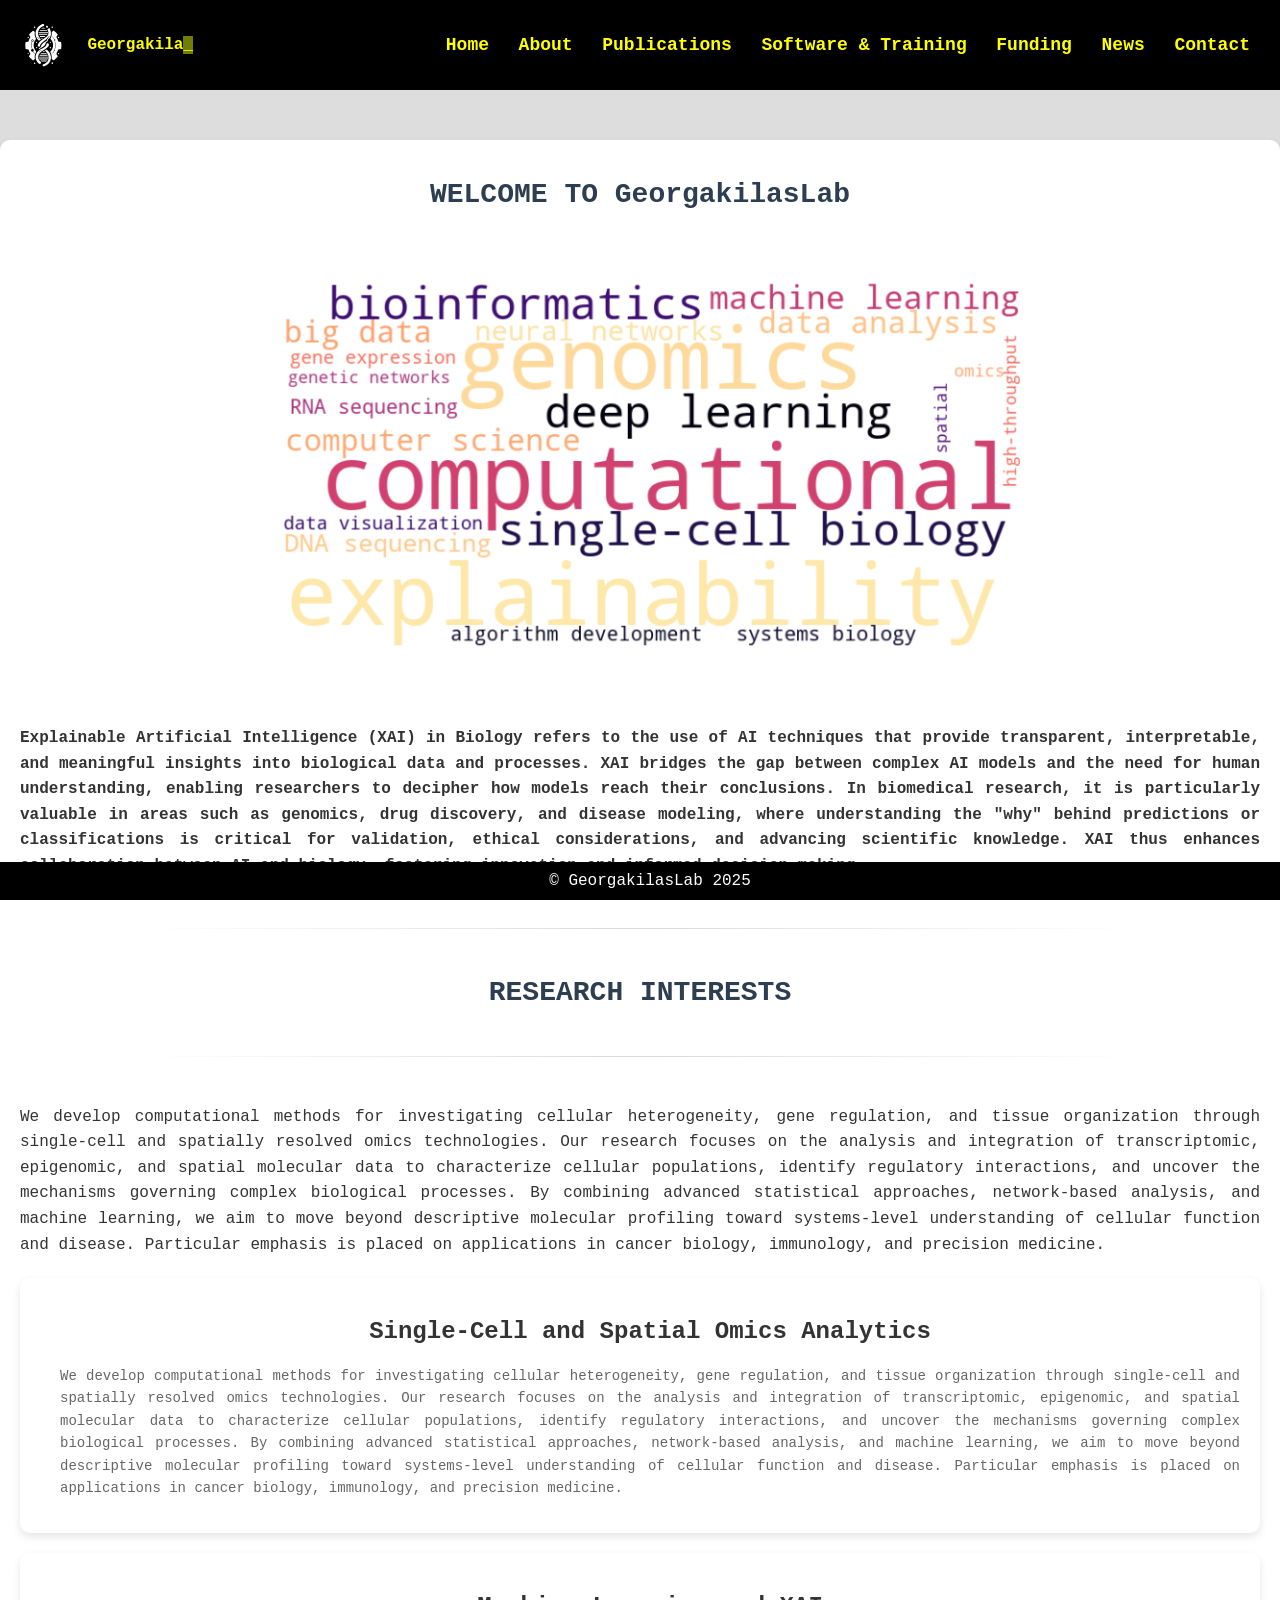
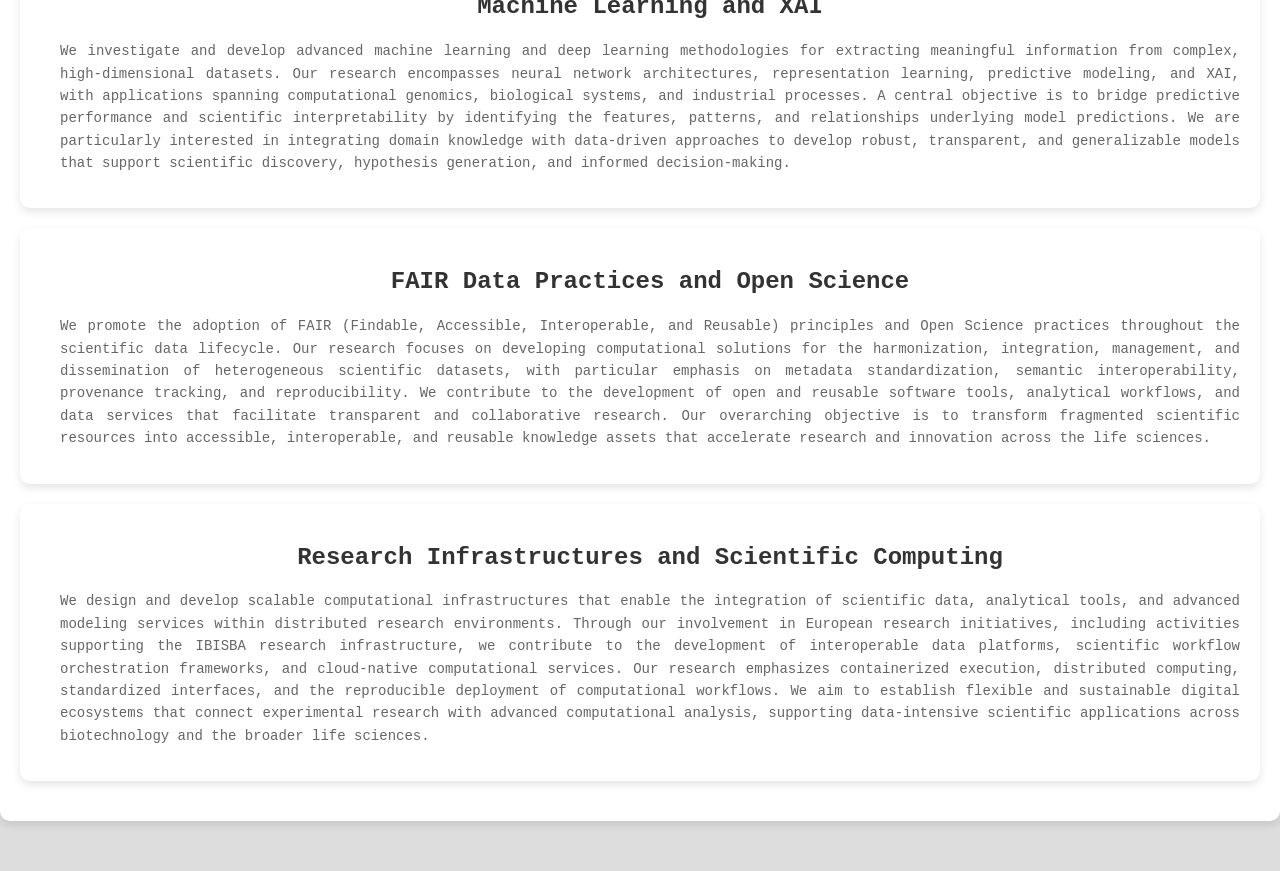
==== index.html @ 364a61e8 "Renamed xaibiolab.html to index.html everywhere." ====
<!DOCTYPE html>
<html lang="en">

<head>
    <!-- Google tag (gtag.js) -->
    <script async src="https://www.googletagmanager.com/gtag/js?id=G-J68N4Z2W08"></script>
    <script>
        window.dataLayer = window.dataLayer || [];
        function gtag() { dataLayer.push(arguments); }
        gtag('js', new Date());

        gtag('config', 'G-J68N4Z2W08');
    </script>

    <meta charset="UTF-8">
    <meta name="viewport" content="width=device-width, initial-scale=1.0">
    <title>GeorgakilasLab - Home</title>
    <link rel="stylesheet" href="src/xaibiolab.css">
    <link href="https://fonts.googleapis.com/css2?family=Press+Start+2P&display=swap" rel="stylesheet">

    <style>
        body {
            .container {
                display: flex;
                align-items: center;
            }

            /* The blinking underscore */
            .blinking-underscore {
                display: inline-block;
                font-weight: bold;
                animation: blink 1s infinite;
            }

            @keyframes blink {
                50% {
                    opacity: 0;
                }
            }
        }
    </style>
</head>

<body>
    <!-- Navigation Bar -->
    <header>
        <!-- Logo -->
        <img src="src/images/w_logo.svg" alt="Website Logo">
        <div class="container">
            <a href="index.html" id="typing-text"
                style="text-decoration: none; color: rgb(255, 255, 0); font-weight: bold;">GeorgakilasLab</a>
            <span class="blinking-underscore">_</span>
        </div>

        <!-- Navigation Buttons -->
        <nav style="margin-left: auto;">
            <a href="index.html" style="text-decoration: none;">Home</a>
            <a href="src/about.html" style="text-decoration: none;">About</a>
            <a href="src/publications.html" style="text-decoration: none;">Publications</a>
            <a href="src/software.html" style="text-decoration: none;">Software & Training</a>
            <a href="src/funding.html" style="text-decoration: none;">Funding</a>
            <a href="src/news.html" style="text-decoration: none;">News</a>
            <a href="src/contact.html" style="text-decoration: none;">Contact</a>
        </nav>
    </header>

    <div id="home">
        <h1>WELCOME TO GeorgakilasLab</h1>

        <!-- Add an image here -->
        <div class="center-image">
            <img src="src/images/cloud.svg" alt="Cloud Image">
        </div>

        <h4>Explainable Artificial Intelligence (XAI) in Biology refers to the use of AI techniques that provide
            transparent,
            interpretable, and meaningful insights into biological data and processes.
            XAI bridges the gap between complex AI
            models and the need for human understanding, enabling researchers to decipher how models reach their
            conclusions.
            In biomedical research, it is particularly valuable in areas such as genomics, drug discovery, and disease
            modeling,
            where understanding the "why" behind predictions or classifications is critical for validation, ethical
            considerations, and advancing scientific knowledge. XAI thus enhances collaboration between AI and biology,
            fostering innovation and informed decision-making.</h4>

        <hr class="divider-fade">

        <h1>RESEARCH INTERESTS</h1>

        <hr class="divider-fade">

        <p>We develop computational methods for investigating cellular heterogeneity, gene regulation, and tissue
            organization through single-cell and spatially resolved omics technologies. Our research focuses on the
            analysis and integration of transcriptomic, epigenomic, and spatial molecular data to characterize
            cellular populations, identify regulatory interactions, and uncover the mechanisms governing complex
            biological processes. By combining advanced statistical approaches, network-based analysis, and machine
            learning, we aim to move beyond descriptive molecular profiling toward systems-level understanding of
            cellular function and disease. Particular emphasis is placed on applications in cancer biology,
            immunology, and precision medicine.</p>

        <div class="content-wrapper">
            <div class="text-container">
                <h2>Single-Cell and Spatial Omics Analytics</h2>
                <p>We develop computational methods for investigating cellular heterogeneity, gene regulation, and
                    tissue
                    organization through single-cell and spatially resolved omics technologies. Our research focuses on
                    the
                    analysis and integration of transcriptomic, epigenomic, and spatial molecular data to characterize
                    cellular populations, identify regulatory interactions, and uncover the mechanisms governing complex
                    biological processes. By combining advanced statistical approaches, network-based analysis, and
                    machine
                    learning, we aim to move beyond descriptive molecular profiling toward systems-level understanding
                    of
                    cellular function and disease. Particular emphasis is placed on applications in cancer biology,
                    immunology, and precision medicine.</p>
            </div>
        </div>

        <div class="content-wrapper">
            <div class="text-container">
                <h2>Machine Learning and XAI</h2>
                <p>We investigate and develop advanced machine learning and deep learning methodologies for extracting
                    meaningful information from complex, high-dimensional datasets. Our research encompasses neural
                    network
                    architectures, representation learning, predictive modeling, and XAI, with applications
                    spanning computational genomics, biological systems, and industrial processes. A central objective
                    is
                    to bridge predictive performance and scientific interpretability by identifying the features,
                    patterns,
                    and relationships underlying model predictions. We are particularly interested in integrating domain
                    knowledge with data-driven approaches to develop robust, transparent, and generalizable models that
                    support scientific discovery, hypothesis generation, and informed decision-making.</p>
            </div>
        </div>

        <div class="content-wrapper">
            <div class="text-container">
                <h2>FAIR Data Practices and Open Science</h2>
                <p>We promote the adoption of FAIR (Findable, Accessible, Interoperable, and Reusable) principles and
                    Open Science practices throughout the scientific data lifecycle. Our research focuses on developing
                    computational solutions for the harmonization, integration, management, and dissemination of
                    heterogeneous
                    scientific datasets, with particular emphasis on metadata standardization, semantic
                    interoperability,
                    provenance tracking, and reproducibility. We contribute to the development of open and reusable
                    software
                    tools, analytical workflows, and data services that facilitate transparent and collaborative
                    research.
                    Our overarching objective is to transform fragmented scientific resources into accessible,
                    interoperable,
                    and reusable knowledge assets that accelerate research and innovation across the life sciences.</p>
            </div>
        </div>

        <div class="content-wrapper">
            <div class="text-container">
                <h2>Research Infrastructures and Scientific Computing</h2>
                <p>We design and develop scalable computational infrastructures that enable the integration of
                    scientific data,
                    analytical tools, and advanced modeling services within distributed research environments. Through
                    our
                    involvement in European research initiatives, including activities supporting the IBISBA research
                    infrastructure,
                    we contribute to the development of interoperable data platforms, scientific workflow orchestration
                    frameworks,
                    and cloud-native computational services. Our research emphasizes containerized execution,
                    distributed
                    computing,
                    standardized interfaces, and the reproducible deployment of computational workflows. We aim to
                    establish
                    flexible
                    and sustainable digital ecosystems that connect experimental research with advanced computational
                    analysis,
                    supporting data-intensive scientific applications across biotechnology and the broader life
                    sciences.</p>
            </div>
        </div>

    </div>

    <div class="background-image"></div>

    <script>
        const text = "GeorgakilasLab";
        const typingSpeed = 150; // Speed of typing effect
        const eraseSpeed = 80; // Speed of erasing effect
        const pauseTime = 2500; // Pause before erasing

        let index = 0;
        let isDeleting = false;
        const typingElement = document.getElementById("typing-text");

        function typeEffect() {
            if (!isDeleting) {
                typingElement.textContent = text.substring(0, index + 1);
                index++;

                if (index === text.length) {
                    isDeleting = true;
                    setTimeout(typeEffect, pauseTime); // Pause before deleting
                    return;
                }
            } else {
                typingElement.textContent = text.substring(0, index - 1);
                index--;

                if (index === 0) {
                    isDeleting = false;
                }
            }

            setTimeout(typeEffect, isDeleting ? eraseSpeed : typingSpeed);
        }

        typeEffect();
    </script>

</body>
<footer style="background-color: black; color: white; text-align: center; padding: 10px;">
    © GeorgakilasLab 2025
</footer>

</html>
---- src/xaibiolab.css ----
/* General Styles */
body {
    margin: 0;
    font-family: Arial, sans-serif;
    font-family: "Courier New", Courier, monospace;
}

header {
    position: sticky;
    top: 0;
    z-index: 1000;
    background-color: black;
    color: rgb(255, 255, 0);
    padding: 20px;
    display: flex;
    align-items: center;
    font-family: "Courier New", Courier, monospace;
}

header img {
    height: 50px;
    margin-right: 20px;
}

nav a {
    background: none;
    border: none;
    color: rgb(255, 255, 0);
    margin: 0 10px;
    cursor: pointer;
    font-weight: bold;
    font-size: 18px;
    font-family: "Courier New", Courier, monospace;
}

nav button {
    background: none;
    border: none;
    color: white;
    margin: 0 10px;
    cursor: pointer;
    font-weight: bold;
    font-size: 18px;
}

.background-image {
    position: fixed;
    /* Ensures the image stays fixed behind content */
    top: 0;
    /* Align to the top of the screen */
    left: 0;
    /* Align to the left of the screen */
    width: 100%;
    /* Cover the full width */
    height: 100%;
    /* Cover the full height */
    background-image: url('/Users/panos/Desktop/CFCAF8AB01C65276.jpg');
    /* Specify your image */
    background-size: cover;
    /* Scale the image to cover the entire area */
    background-position: center;
    /* Center the image to avoid awkward cropping */
    background-repeat: no-repeat;
    /* Prevent the image from tiling */
    z-index: -1;
    /* Place the background behind all content */
}

/* Home section */
#home {
    max-width: 800px;
    margin: 50px auto;
    padding: 20px;
    background: white;
    box-shadow: 0 4px 8px rgba(0, 0, 0, 0.1);
    border-radius: 10px;
    text-align: center;
    font-family: "Courier New", Courier, monospace;
}

/* General styling */
body {
    font-family: Arial, sans-serif;
    margin: 0;
    padding: 0;
    background-color: #a7a7a761;
    color: #333;
    font-family: "Courier New", Courier, monospace;
}

/* Home section */
#home {
    max-width: 1800px;
    margin: 50px auto;
    padding: 20px;
    background: white;
    box-shadow: 0 4px 8px rgba(0, 0, 0, 0.1);
    border-radius: 10px;
    text-align: center;
    font-family: "Courier New", Courier, monospace;
}

/* Headings */
h1 {
    color: #2c3e50;
    font-size: 28px;
    margin-bottom: 10px;
    font-family: "Courier New", Courier, monospace;
}

/* Paragraphs */
p {
    font-size: 16px;
    line-height: 1.6;
    text-align: justify;
    font-family: "Courier New", Courier, monospace;
}

h4 {
    line-height: 1.6;
    text-align: justify;
    font-family: "Courier New", Courier, monospace;
}

/* Add spacing between sections */
h1+p {
    margin-bottom: 20px;
    font-family: "Courier New", Courier, monospace;
}

/* Content Wrapper */
.content-wrapper {
    display: flex;
    align-items: center;
    background: rgb(255, 255, 255);
    box-shadow: 0 4px 8px rgba(0, 0, 0, 0.1);
    border-radius: 10px;
    margin: 20px auto;
    padding: 20px;

}

/* Image Container */
.img-container {
    flex: 1;
    text-align: center;
    font-family: "Courier New", Courier, monospace;

}

.img-container img {
    max-width: 300px;
    border-radius: 50%;
    font-family: "Courier New", Courier, monospace;
}

/* Text Container */
.text-container {
    flex: 2;
    padding-left: 20px;
}

.text-container h1 {
    margin: 0;
    font-size: 24px;
}

.text-container h3 {
    margin: 5px 0;
    font-size: 18px;
    color: #555;
}

.text-container p {
    font-size: 14px;
    color: #666;
}

.text-container a {
    display: inline-block;
    margin-top: 10px;
    color: #007bff;
    font-weight: bold;
}

#about {
    max-width: 1800px;
    margin: 50px auto;
    padding: 20px;
    background: rgb(255, 255, 255);
    box-shadow: 0 4px 8px rgba(0, 0, 0, 0.1);
    border-radius: 10px;
    text-align: center;

}

#publications_section {
    max-width: 1800px;
    margin: 50px auto;
    padding: 20px;
    background: white;
    box-shadow: 0 4px 8px rgba(0, 0, 0, 0.1);
    border-radius: 10px;
    text-align: center;

}

#news {
    max-width: 1800px;
    margin: 50px auto;
    padding: 20px;
    background: white;
    box-shadow: 0 4px 8px rgba(0, 0, 0, 0.1);
    border-radius: 10px;
    text-align: center;
}

#software {
    max-width: 1800px;
    margin: 50px auto;
    padding: 20px;
    background: white;
    box-shadow: 0 4px 8px rgba(0, 0, 0, 0.1);
    border-radius: 10px;
    text-align: center;
}

.content-wrapper_soft {
    display: flex;
    align-items: center;
    background: rgb(255, 255, 255);
    box-shadow: 0 4px 8px rgba(0, 0, 0, 0.1);
    border-radius: 10px;
    margin: 20px auto;
    padding: 20px;

}

#contact {
    max-width: 1800px;
    margin: 50px auto;
    padding: 20px;
    background: white;
    box-shadow: 0 4px 8px rgba(0, 0, 0, 0.1);
    border-radius: 10px;
    text-align: center;
}

.content-wrapper_cont {
    display: flex;
    align-items: center;
    background: rgb(255, 255, 255);
    box-shadow: 0 4px 8px rgba(0, 0, 0, 0.1);
    border-radius: 10px;
    margin: 20px auto;
    padding: 20px;

}

footer {
    position: fixed;
    bottom: 0;
    left: 0;
    width: 100%;
    background-color: black;
    color: white;
    text-align: center;
    padding: 10px;
}

.blinking-underscore {
    background-color: rgba(225, 255, 0, 0.495);
    /* Same color as the link text */
    animation: blink 1s infinite step-start;
}

/* Animation to blink the underscore */
@keyframes blink {
    50% {
        opacity: 0;
    }
}



/* The blinking underscore */
.blinking-underscore {
    display: inline-block;
    font-weight: bold;
    animation: blink 1s infinite;
}

.divider-fade {
    border: none;
    height: 1px;
    background: linear-gradient(to right, transparent, rgba(0, 0, 0, 0.15), transparent);
    margin: 48px auto;
    width: 80%;
}
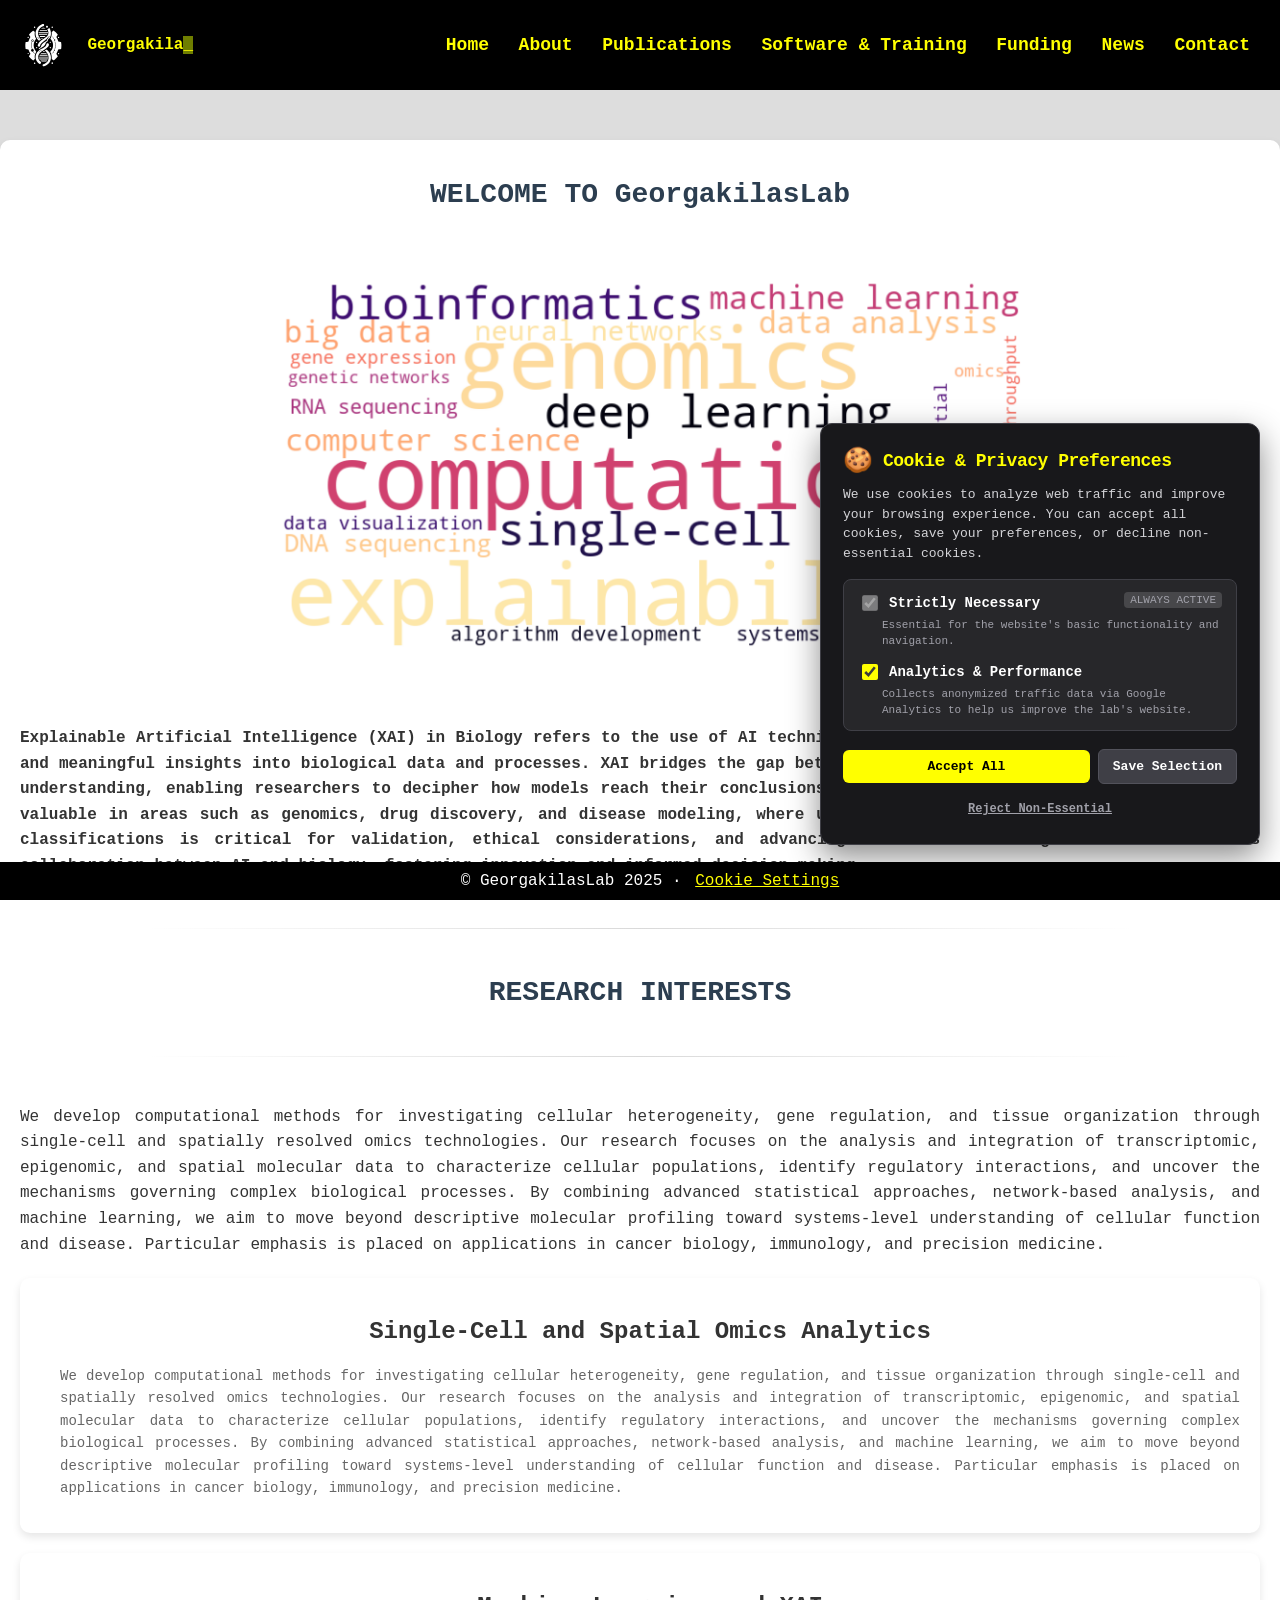
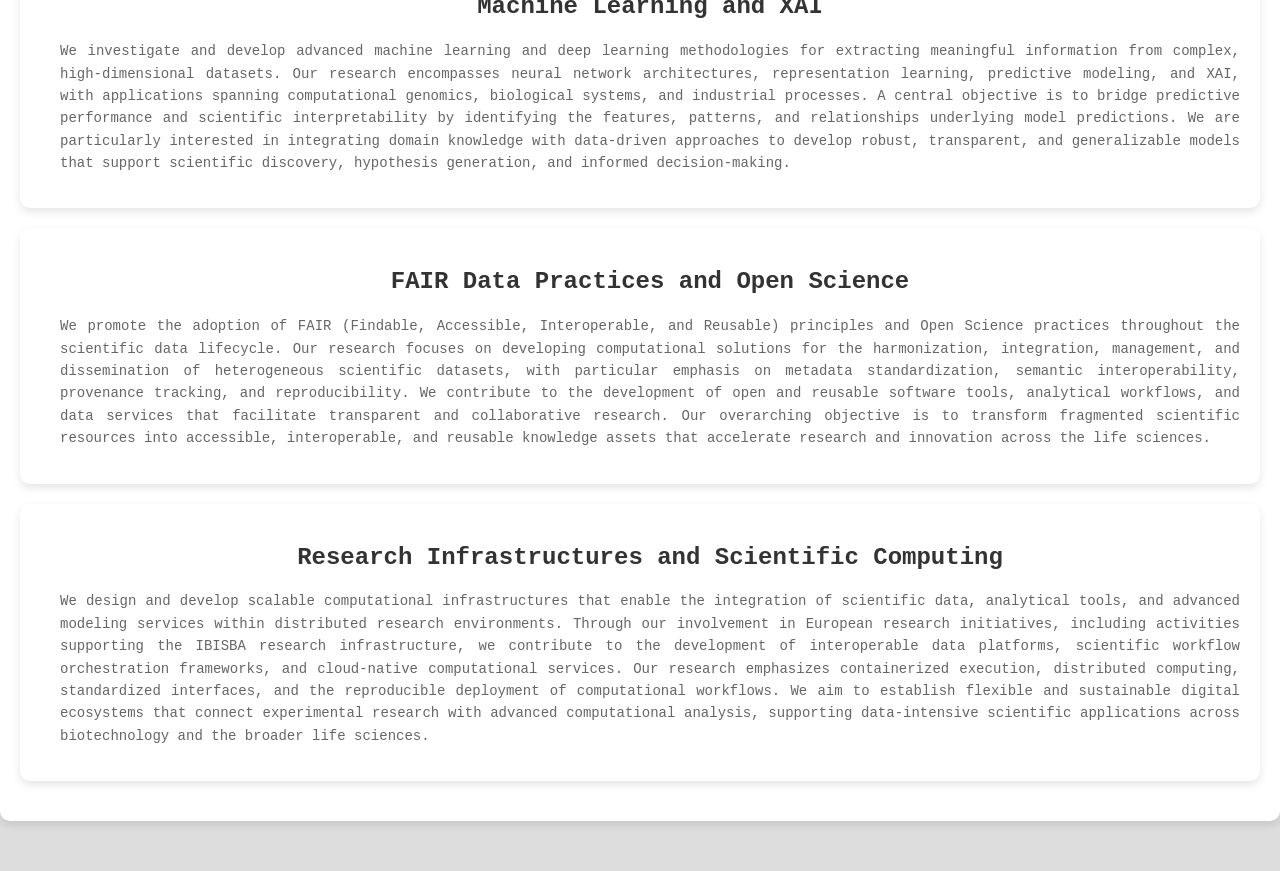
==== commit f8ef227c: "Added consent options." ====
--- a/index.html
+++ b/index.html
@@ -2,13 +2,11 @@
 <html lang="en">
 
 <head>
-    <!-- Google tag (gtag.js) -->
+    <!-- Cookie Consent & Google tag (gtag.js) -->
+    <script src="src/cookie-consent.js"></script>
     <script async src="https://www.googletagmanager.com/gtag/js?id=G-J68N4Z2W08"></script>
     <script>
-        window.dataLayer = window.dataLayer || [];
-        function gtag() { dataLayer.push(arguments); }
         gtag('js', new Date());
-
         gtag('config', 'G-J68N4Z2W08');
     </script>
 
--- a/src/xaibiolab.css
+++ b/src/xaibiolab.css
@@ -296,4 +296,202 @@
     background: linear-gradient(to right, transparent, rgba(0, 0, 0, 0.15), transparent);
     margin: 48px auto;
     width: 80%;
+}
+
+/* ==========================================================================
+   Cookie Consent Banner & Modal Styles
+   ========================================================================== */
+.cookie-consent-banner {
+    position: fixed;
+    bottom: 55px;
+    right: 20px;
+    max-width: 440px;
+    width: calc(100% - 40px);
+    z-index: 100000;
+    font-family: "Courier New", Courier, monospace;
+    opacity: 0;
+    visibility: hidden;
+    transform: translateY(20px);
+    transition: opacity 0.3s ease, transform 0.3s ease, visibility 0.3s;
+}
+
+.cookie-consent-banner.cookie-banner-visible {
+    opacity: 1;
+    visibility: visible;
+    transform: translateY(0);
+}
+
+.cookie-banner-card {
+    background: #18181b;
+    color: #f4f4f5;
+    border: 1px solid #3f3f46;
+    border-radius: 12px;
+    padding: 22px;
+    box-shadow: 0 12px 32px rgba(0, 0, 0, 0.45);
+    box-sizing: border-box;
+}
+
+.cookie-banner-header {
+    display: flex;
+    align-items: center;
+    gap: 10px;
+    margin-bottom: 10px;
+}
+
+.cookie-banner-icon {
+    font-size: 24px;
+}
+
+.cookie-banner-title {
+    margin: 0;
+    font-size: 18px;
+    font-weight: bold;
+    color: rgb(255, 255, 0);
+    letter-spacing: -0.5px;
+}
+
+.cookie-banner-text {
+    font-size: 13px;
+    line-height: 1.5;
+    color: #d4d4d8;
+    margin: 0 0 16px 0;
+    text-align: left;
+}
+
+.cookie-categories {
+    background: #27272a;
+    border: 1px solid #3f3f46;
+    border-radius: 8px;
+    padding: 12px 14px;
+    margin-bottom: 18px;
+    display: flex;
+    flex-direction: column;
+    gap: 12px;
+}
+
+.cookie-category-item {
+    position: relative;
+}
+
+.cookie-checkbox-label {
+    display: flex;
+    align-items: center;
+    gap: 8px;
+    cursor: pointer;
+    font-weight: bold;
+    font-size: 14px;
+    color: #ffffff;
+}
+
+.cookie-checkbox-label input[type="checkbox"] {
+    accent-color: rgb(255, 255, 0);
+    width: 16px;
+    height: 16px;
+    cursor: pointer;
+}
+
+.cookie-checkbox-label input[type="checkbox"]:disabled {
+    cursor: not-allowed;
+    opacity: 0.7;
+}
+
+.cookie-always-active {
+    position: absolute;
+    right: 0;
+    top: 0;
+    font-size: 11px;
+    background: rgba(255, 255, 255, 0.15);
+    color: #a1a1aa;
+    padding: 2px 6px;
+    border-radius: 4px;
+    text-transform: uppercase;
+}
+
+.cookie-category-desc {
+    font-size: 11px;
+    line-height: 1.4;
+    color: #a1a1aa;
+    margin: 4px 0 0 24px;
+    text-align: left;
+}
+
+.cookie-banner-actions {
+    display: flex;
+    flex-wrap: wrap;
+    align-items: center;
+    gap: 8px;
+}
+
+.cookie-btn {
+    font-family: inherit;
+    font-size: 13px;
+    font-weight: bold;
+    padding: 9px 14px;
+    border-radius: 6px;
+    cursor: pointer;
+    transition: all 0.2s ease;
+    border: none;
+    outline: none;
+}
+
+.cookie-btn-primary {
+    background-color: rgb(255, 255, 0);
+    color: #000000;
+    flex: 1 1 auto;
+}
+
+.cookie-btn-primary:hover {
+    background-color: #ffd700;
+    transform: translateY(-1px);
+}
+
+.cookie-btn-secondary {
+    background-color: #3f3f46;
+    color: #ffffff;
+    border: 1px solid #52525b;
+}
+
+.cookie-btn-secondary:hover {
+    background-color: #52525b;
+    color: rgb(255, 255, 0);
+}
+
+.cookie-btn-link {
+    background: transparent;
+    color: #a1a1aa;
+    padding: 6px 10px;
+    font-size: 12px;
+    text-decoration: underline;
+    width: 100%;
+    text-align: center;
+    margin-top: 4px;
+}
+
+.cookie-btn-link:hover {
+    color: #ffffff;
+}
+
+/* Footer Link */
+.cookie-footer-link {
+    color: rgb(255, 255, 0) !important;
+    text-decoration: underline;
+    cursor: pointer;
+    font-size: inherit;
+    font-family: inherit;
+    margin-left: 4px;
+    transition: color 0.2s ease;
+}
+
+.cookie-footer-link:hover {
+    color: #ffffff !important;
+}
+
+@media (max-width: 600px) {
+    .cookie-consent-banner {
+        right: 10px;
+        left: 10px;
+        bottom: 55px;
+        width: auto;
+        max-width: none;
+    }
 }
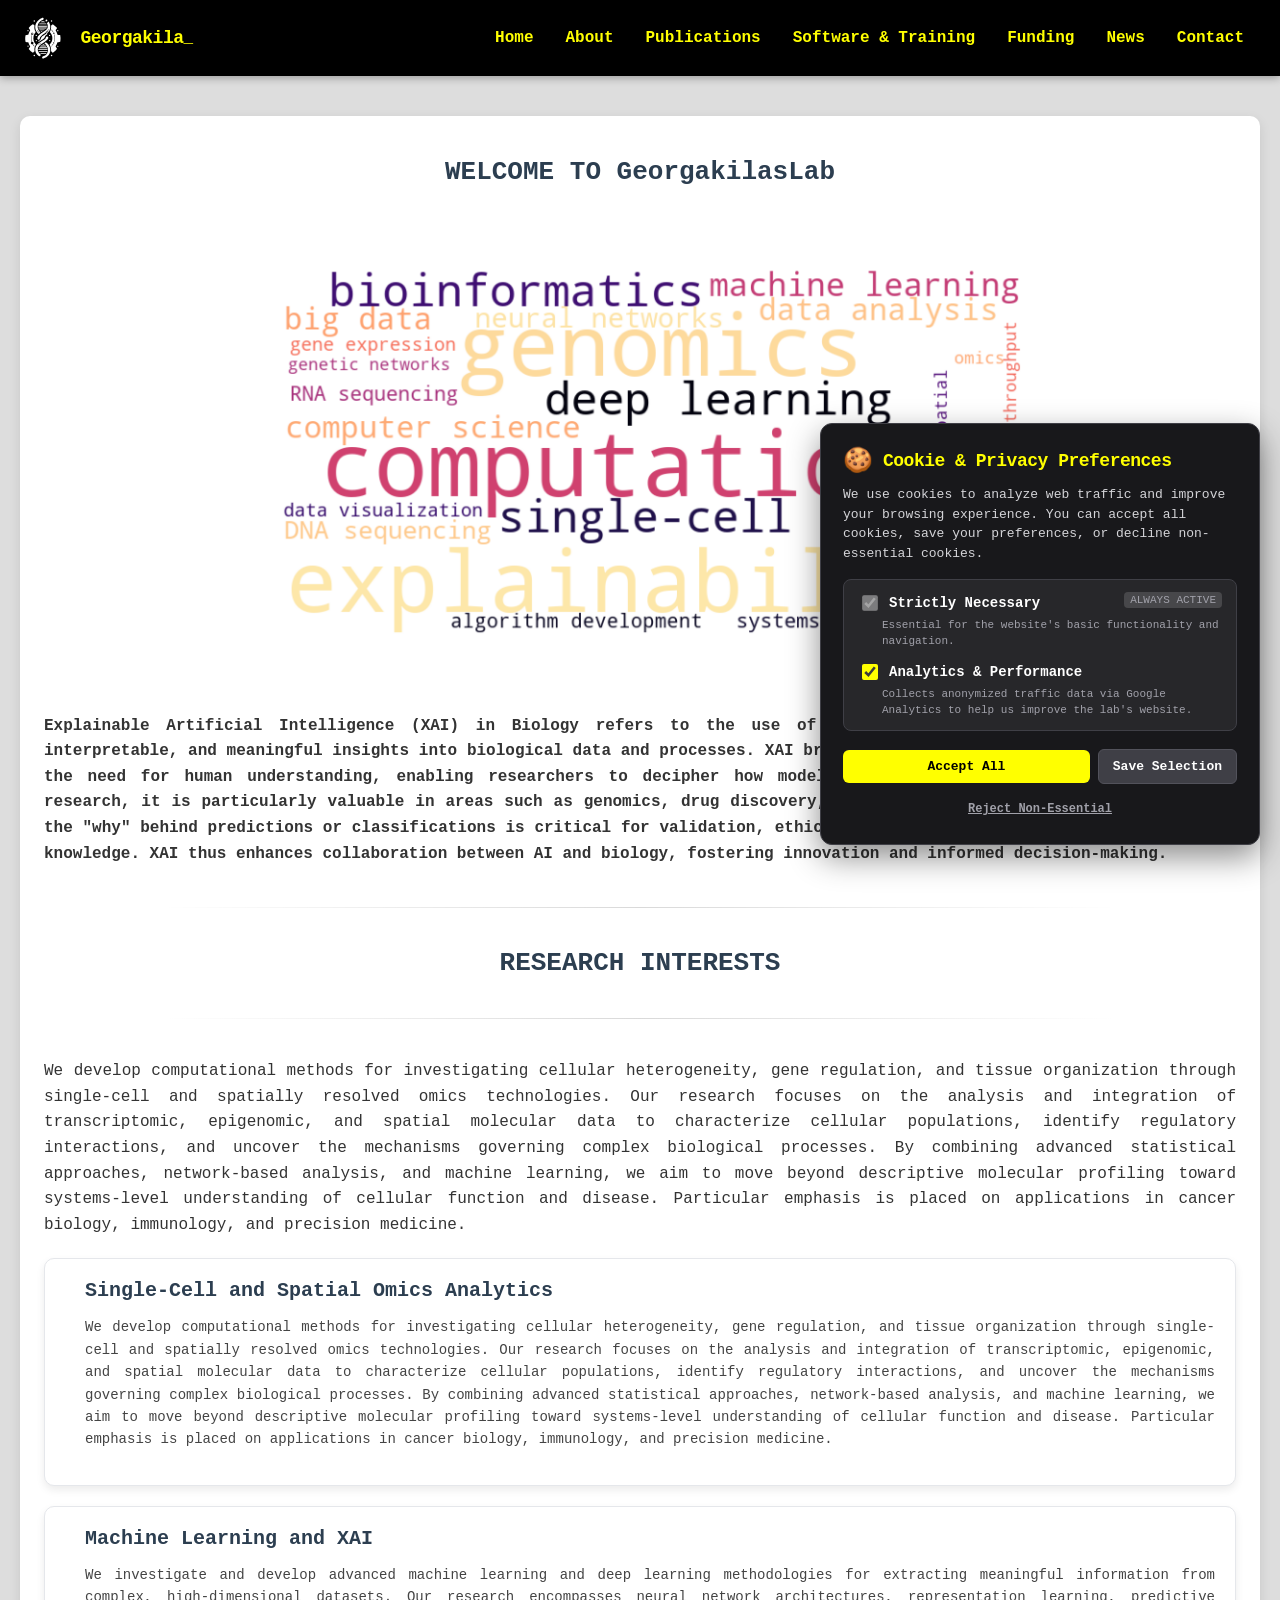
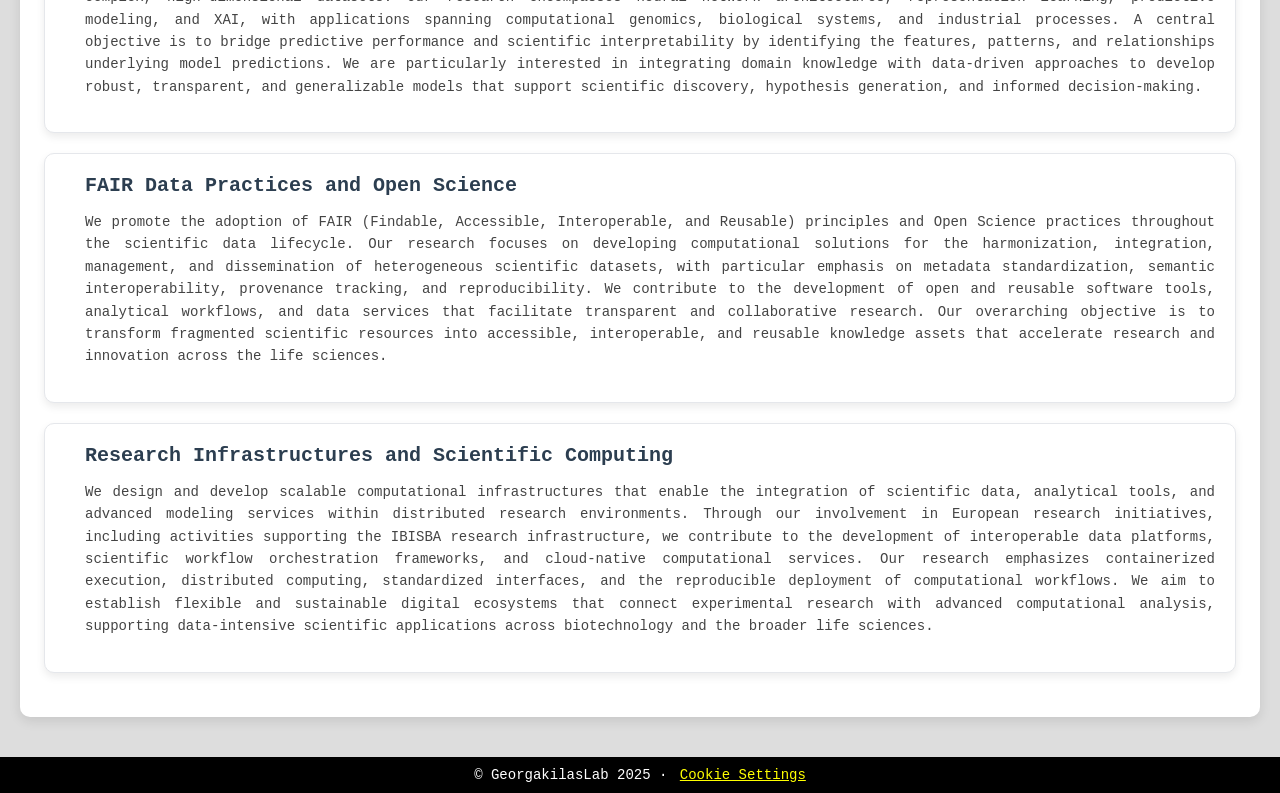
==== commit f83f5213: "Made adjustments that improve website rendering in mobile phones." ====
--- a/index.html
+++ b/index.html
@@ -6,6 +6,8 @@
     <script src="src/cookie-consent.js"></script>
     <script async src="https://www.googletagmanager.com/gtag/js?id=G-J68N4Z2W08"></script>
     <script>
+        window.dataLayer = window.dataLayer || [];
+        function gtag() { dataLayer.push(arguments); }
         gtag('js', new Date());
         gtag('config', 'G-J68N4Z2W08');
     </script>
@@ -13,27 +15,25 @@
     <meta charset="UTF-8">
     <meta name="viewport" content="width=device-width, initial-scale=1.0">
     <title>GeorgakilasLab - Home</title>
-    <link rel="stylesheet" href="src/xaibiolab.css">
+    <link rel="stylesheet" href="src/xaibiolab.css?v=3">
     <link href="https://fonts.googleapis.com/css2?family=Press+Start+2P&display=swap" rel="stylesheet">
 
     <style>
-        body {
-            .container {
-                display: flex;
-                align-items: center;
-            }
-
-            /* The blinking underscore */
-            .blinking-underscore {
-                display: inline-block;
-                font-weight: bold;
-                animation: blink 1s infinite;
-            }
-
-            @keyframes blink {
-                50% {
-                    opacity: 0;
-                }
+        .container {
+            display: flex;
+            align-items: center;
+        }
+
+        /* The blinking underscore */
+        .blinking-underscore {
+            display: inline-block;
+            font-weight: bold;
+            animation: blink 1s infinite;
+        }
+
+        @keyframes blink {
+            50% {
+                opacity: 0;
             }
         }
     </style>
@@ -42,16 +42,18 @@
 <body>
     <!-- Navigation Bar -->
     <header>
-        <!-- Logo -->
-        <img src="src/images/w_logo.svg" alt="Website Logo">
-        <div class="container">
-            <a href="index.html" id="typing-text"
-                style="text-decoration: none; color: rgb(255, 255, 0); font-weight: bold;">GeorgakilasLab</a>
-            <span class="blinking-underscore">_</span>
+        <div class="header-brand">
+            <!-- Logo -->
+            <img src="src/images/w_logo.svg" alt="Website Logo">
+            <div class="container">
+                <a href="index.html" id="typing-text" class="brand-title"
+                    style="text-decoration: none; color: rgb(255, 255, 0); font-weight: bold;">GeorgakilasLab</a>
+                <span class="blinking-underscore">_</span>
+            </div>
         </div>
 
         <!-- Navigation Buttons -->
-        <nav style="margin-left: auto;">
+        <nav>
             <a href="index.html" style="text-decoration: none;">Home</a>
             <a href="src/about.html" style="text-decoration: none;">About</a>
             <a href="src/publications.html" style="text-decoration: none;">Publications</a>
--- a/src/xaibiolab.css
+++ b/src/xaibiolab.css
@@ -1,497 +1,642 @@
-/* General Styles */
-body {
-    margin: 0;
-    font-family: Arial, sans-serif;
-    font-family: "Courier New", Courier, monospace;
-}
-
-header {
-    position: sticky;
-    top: 0;
-    z-index: 1000;
-    background-color: black;
-    color: rgb(255, 255, 0);
-    padding: 20px;
-    display: flex;
-    align-items: center;
-    font-family: "Courier New", Courier, monospace;
-}
-
-header img {
-    height: 50px;
-    margin-right: 20px;
-}
-
-nav a {
-    background: none;
-    border: none;
-    color: rgb(255, 255, 0);
-    margin: 0 10px;
-    cursor: pointer;
-    font-weight: bold;
-    font-size: 18px;
-    font-family: "Courier New", Courier, monospace;
-}
-
-nav button {
-    background: none;
-    border: none;
-    color: white;
-    margin: 0 10px;
-    cursor: pointer;
-    font-weight: bold;
-    font-size: 18px;
-}
-
-.background-image {
-    position: fixed;
-    /* Ensures the image stays fixed behind content */
-    top: 0;
-    /* Align to the top of the screen */
-    left: 0;
-    /* Align to the left of the screen */
-    width: 100%;
-    /* Cover the full width */
-    height: 100%;
-    /* Cover the full height */
-    background-image: url('/Users/panos/Desktop/CFCAF8AB01C65276.jpg');
-    /* Specify your image */
-    background-size: cover;
-    /* Scale the image to cover the entire area */
-    background-position: center;
-    /* Center the image to avoid awkward cropping */
-    background-repeat: no-repeat;
-    /* Prevent the image from tiling */
-    z-index: -1;
-    /* Place the background behind all content */
-}
-
-/* Home section */
-#home {
-    max-width: 800px;
-    margin: 50px auto;
-    padding: 20px;
-    background: white;
-    box-shadow: 0 4px 8px rgba(0, 0, 0, 0.1);
-    border-radius: 10px;
-    text-align: center;
-    font-family: "Courier New", Courier, monospace;
-}
-
-/* General styling */
-body {
-    font-family: Arial, sans-serif;
-    margin: 0;
-    padding: 0;
-    background-color: #a7a7a761;
-    color: #333;
-    font-family: "Courier New", Courier, monospace;
-}
-
-/* Home section */
-#home {
-    max-width: 1800px;
-    margin: 50px auto;
-    padding: 20px;
-    background: white;
-    box-shadow: 0 4px 8px rgba(0, 0, 0, 0.1);
-    border-radius: 10px;
-    text-align: center;
-    font-family: "Courier New", Courier, monospace;
-}
-
-/* Headings */
-h1 {
-    color: #2c3e50;
-    font-size: 28px;
-    margin-bottom: 10px;
-    font-family: "Courier New", Courier, monospace;
-}
-
-/* Paragraphs */
-p {
-    font-size: 16px;
-    line-height: 1.6;
-    text-align: justify;
-    font-family: "Courier New", Courier, monospace;
-}
-
-h4 {
-    line-height: 1.6;
-    text-align: justify;
-    font-family: "Courier New", Courier, monospace;
-}
-
-/* Add spacing between sections */
-h1+p {
-    margin-bottom: 20px;
-    font-family: "Courier New", Courier, monospace;
-}
-
-/* Content Wrapper */
-.content-wrapper {
-    display: flex;
-    align-items: center;
-    background: rgb(255, 255, 255);
-    box-shadow: 0 4px 8px rgba(0, 0, 0, 0.1);
-    border-radius: 10px;
-    margin: 20px auto;
-    padding: 20px;
-
-}
-
-/* Image Container */
-.img-container {
-    flex: 1;
-    text-align: center;
-    font-family: "Courier New", Courier, monospace;
-
-}
-
-.img-container img {
-    max-width: 300px;
-    border-radius: 50%;
-    font-family: "Courier New", Courier, monospace;
-}
-
-/* Text Container */
-.text-container {
-    flex: 2;
-    padding-left: 20px;
-}
-
-.text-container h1 {
-    margin: 0;
-    font-size: 24px;
-}
-
-.text-container h3 {
-    margin: 5px 0;
-    font-size: 18px;
-    color: #555;
-}
-
-.text-container p {
-    font-size: 14px;
-    color: #666;
-}
-
-.text-container a {
-    display: inline-block;
-    margin-top: 10px;
-    color: #007bff;
-    font-weight: bold;
-}
-
-#about {
-    max-width: 1800px;
-    margin: 50px auto;
-    padding: 20px;
-    background: rgb(255, 255, 255);
-    box-shadow: 0 4px 8px rgba(0, 0, 0, 0.1);
-    border-radius: 10px;
-    text-align: center;
-
-}
-
-#publications_section {
-    max-width: 1800px;
-    margin: 50px auto;
-    padding: 20px;
-    background: white;
-    box-shadow: 0 4px 8px rgba(0, 0, 0, 0.1);
-    border-radius: 10px;
-    text-align: center;
-
-}
-
-#news {
-    max-width: 1800px;
-    margin: 50px auto;
-    padding: 20px;
-    background: white;
-    box-shadow: 0 4px 8px rgba(0, 0, 0, 0.1);
-    border-radius: 10px;
-    text-align: center;
-}
-
-#software {
-    max-width: 1800px;
-    margin: 50px auto;
-    padding: 20px;
-    background: white;
-    box-shadow: 0 4px 8px rgba(0, 0, 0, 0.1);
-    border-radius: 10px;
-    text-align: center;
-}
-
-.content-wrapper_soft {
-    display: flex;
-    align-items: center;
-    background: rgb(255, 255, 255);
-    box-shadow: 0 4px 8px rgba(0, 0, 0, 0.1);
-    border-radius: 10px;
-    margin: 20px auto;
-    padding: 20px;
-
-}
-
-#contact {
-    max-width: 1800px;
-    margin: 50px auto;
-    padding: 20px;
-    background: white;
-    box-shadow: 0 4px 8px rgba(0, 0, 0, 0.1);
-    border-radius: 10px;
-    text-align: center;
-}
-
-.content-wrapper_cont {
-    display: flex;
-    align-items: center;
-    background: rgb(255, 255, 255);
-    box-shadow: 0 4px 8px rgba(0, 0, 0, 0.1);
-    border-radius: 10px;
-    margin: 20px auto;
-    padding: 20px;
-
-}
-
-footer {
-    position: fixed;
-    bottom: 0;
-    left: 0;
-    width: 100%;
-    background-color: black;
-    color: white;
-    text-align: center;
-    padding: 10px;
-}
-
-.blinking-underscore {
-    background-color: rgba(225, 255, 0, 0.495);
-    /* Same color as the link text */
-    animation: blink 1s infinite step-start;
-}
-
-/* Animation to blink the underscore */
-@keyframes blink {
-    50% {
-        opacity: 0;
-    }
-}
-
-
-
-/* The blinking underscore */
-.blinking-underscore {
-    display: inline-block;
-    font-weight: bold;
-    animation: blink 1s infinite;
-}
-
-.divider-fade {
-    border: none;
-    height: 1px;
-    background: linear-gradient(to right, transparent, rgba(0, 0, 0, 0.15), transparent);
-    margin: 48px auto;
-    width: 80%;
-}
-
-/* ==========================================================================
-   Cookie Consent Banner & Modal Styles
-   ========================================================================== */
-.cookie-consent-banner {
-    position: fixed;
-    bottom: 55px;
-    right: 20px;
-    max-width: 440px;
-    width: calc(100% - 40px);
-    z-index: 100000;
-    font-family: "Courier New", Courier, monospace;
-    opacity: 0;
-    visibility: hidden;
-    transform: translateY(20px);
-    transition: opacity 0.3s ease, transform 0.3s ease, visibility 0.3s;
-}
-
-.cookie-consent-banner.cookie-banner-visible {
-    opacity: 1;
-    visibility: visible;
-    transform: translateY(0);
-}
-
-.cookie-banner-card {
-    background: #18181b;
-    color: #f4f4f5;
-    border: 1px solid #3f3f46;
-    border-radius: 12px;
-    padding: 22px;
-    box-shadow: 0 12px 32px rgba(0, 0, 0, 0.45);
-    box-sizing: border-box;
-}
-
-.cookie-banner-header {
-    display: flex;
-    align-items: center;
-    gap: 10px;
-    margin-bottom: 10px;
-}
-
-.cookie-banner-icon {
-    font-size: 24px;
-}
-
-.cookie-banner-title {
-    margin: 0;
-    font-size: 18px;
-    font-weight: bold;
-    color: rgb(255, 255, 0);
-    letter-spacing: -0.5px;
-}
-
-.cookie-banner-text {
-    font-size: 13px;
-    line-height: 1.5;
-    color: #d4d4d8;
-    margin: 0 0 16px 0;
-    text-align: left;
-}
-
-.cookie-categories {
-    background: #27272a;
-    border: 1px solid #3f3f46;
-    border-radius: 8px;
-    padding: 12px 14px;
-    margin-bottom: 18px;
-    display: flex;
-    flex-direction: column;
-    gap: 12px;
-}
-
-.cookie-category-item {
-    position: relative;
-}
-
-.cookie-checkbox-label {
-    display: flex;
-    align-items: center;
-    gap: 8px;
-    cursor: pointer;
-    font-weight: bold;
-    font-size: 14px;
-    color: #ffffff;
-}
-
-.cookie-checkbox-label input[type="checkbox"] {
-    accent-color: rgb(255, 255, 0);
-    width: 16px;
-    height: 16px;
-    cursor: pointer;
-}
-
-.cookie-checkbox-label input[type="checkbox"]:disabled {
-    cursor: not-allowed;
-    opacity: 0.7;
-}
-
-.cookie-always-active {
-    position: absolute;
-    right: 0;
-    top: 0;
-    font-size: 11px;
-    background: rgba(255, 255, 255, 0.15);
-    color: #a1a1aa;
-    padding: 2px 6px;
-    border-radius: 4px;
-    text-transform: uppercase;
-}
-
-.cookie-category-desc {
-    font-size: 11px;
-    line-height: 1.4;
-    color: #a1a1aa;
-    margin: 4px 0 0 24px;
-    text-align: left;
-}
-
-.cookie-banner-actions {
-    display: flex;
-    flex-wrap: wrap;
-    align-items: center;
-    gap: 8px;
-}
-
-.cookie-btn {
-    font-family: inherit;
-    font-size: 13px;
-    font-weight: bold;
-    padding: 9px 14px;
-    border-radius: 6px;
-    cursor: pointer;
-    transition: all 0.2s ease;
-    border: none;
-    outline: none;
-}
-
-.cookie-btn-primary {
-    background-color: rgb(255, 255, 0);
-    color: #000000;
-    flex: 1 1 auto;
-}
-
-.cookie-btn-primary:hover {
-    background-color: #ffd700;
-    transform: translateY(-1px);
-}
-
-.cookie-btn-secondary {
-    background-color: #3f3f46;
-    color: #ffffff;
-    border: 1px solid #52525b;
-}
-
-.cookie-btn-secondary:hover {
-    background-color: #52525b;
-    color: rgb(255, 255, 0);
-}
-
-.cookie-btn-link {
-    background: transparent;
-    color: #a1a1aa;
-    padding: 6px 10px;
-    font-size: 12px;
-    text-decoration: underline;
-    width: 100%;
-    text-align: center;
-    margin-top: 4px;
-}
-
-.cookie-btn-link:hover {
-    color: #ffffff;
-}
-
-/* Footer Link */
-.cookie-footer-link {
-    color: rgb(255, 255, 0) !important;
-    text-decoration: underline;
-    cursor: pointer;
-    font-size: inherit;
-    font-family: inherit;
-    margin-left: 4px;
-    transition: color 0.2s ease;
-}
-
-.cookie-footer-link:hover {
-    color: #ffffff !important;
-}
-
-@media (max-width: 600px) {
-    .cookie-consent-banner {
-        right: 10px;
-        left: 10px;
-        bottom: 55px;
-        width: auto;
-        max-width: none;
-    }
+/* ==========================================================================
+   GeorgakilasLab - Main Stylesheet (Fully Responsive)
+   ========================================================================== */
+
+/* Universal Box-Sizing & Reset */
+*, *::before, *::after {
+    box-sizing: border-box;
+}
+
+html, body {
+    margin: 0;
+    padding: 0;
+    width: 100%;
+    overflow-x: hidden;
+}
+
+body {
+    min-height: 100vh;
+    display: flex;
+    flex-direction: column;
+    background-color: #a7a7a761;
+    color: #333;
+    font-family: "Courier New", Courier, monospace;
+}
+
+/* Prevent image overflow globally */
+img, svg {
+    max-width: 100%;
+    height: auto;
+}
+
+/* Ensure long words and URLs wrap gracefully */
+a, p, span, h1, h2, h3, h4 {
+    overflow-wrap: break-word;
+    word-break: break-word;
+}
+
+/* ==========================================================================
+   Header & Navigation (Desktop Default)
+   ========================================================================== */
+header {
+    position: sticky;
+    top: 0;
+    z-index: 1000;
+    background-color: #000000;
+    color: rgb(255, 255, 0);
+    padding: 14px 20px;
+    display: flex;
+    align-items: center;
+    justify-content: space-between;
+    font-family: "Courier New", Courier, monospace;
+    box-shadow: 0 2px 8px rgba(0, 0, 0, 0.3);
+}
+
+.header-brand {
+    display: flex;
+    align-items: center;
+    flex-shrink: 0;
+}
+
+header img {
+    height: 48px;
+    width: auto;
+    margin-right: 15px;
+}
+
+.brand-title {
+    color: rgb(255, 255, 0);
+    text-decoration: none;
+    font-weight: bold;
+    font-size: 18px;
+    letter-spacing: -0.5px;
+}
+
+header .container {
+    display: flex;
+    align-items: center;
+}
+
+nav {
+    display: flex;
+    align-items: center;
+    flex-wrap: wrap;
+    margin-left: auto;
+}
+
+nav a {
+    background: none;
+    border: none;
+    color: rgb(255, 255, 0);
+    margin: 0 8px;
+    padding: 6px 8px;
+    cursor: pointer;
+    font-weight: bold;
+    font-size: 16px;
+    font-family: "Courier New", Courier, monospace;
+    text-decoration: none;
+    transition: color 0.2s ease, background-color 0.2s ease;
+    border-radius: 4px;
+}
+
+nav a:hover {
+    color: #ffffff;
+    background-color: rgba(255, 255, 255, 0.1);
+}
+
+nav button {
+    background: none;
+    border: none;
+    color: white;
+    margin: 0 10px;
+    cursor: pointer;
+    font-weight: bold;
+    font-size: 18px;
+}
+
+.background-image {
+    position: fixed;
+    top: 0;
+    left: 0;
+    width: 100%;
+    height: 100%;
+    background-size: cover;
+    background-position: center;
+    background-repeat: no-repeat;
+    z-index: -1;
+}
+
+/* ==========================================================================
+   Main Content Containers
+   ========================================================================== */
+#home,
+#about,
+#publications_section,
+#news,
+#software,
+#contact {
+    max-width: 1400px;
+    width: calc(100% - 40px);
+    margin: 40px auto;
+    padding: 24px;
+    background: white;
+    box-shadow: 0 4px 12px rgba(0, 0, 0, 0.1);
+    border-radius: 10px;
+    text-align: center;
+    font-family: "Courier New", Courier, monospace;
+    flex: 1 0 auto;
+}
+
+.center-image {
+    text-align: center;
+    margin: 20px auto;
+}
+
+.center-image img {
+    max-width: 100%;
+    height: auto;
+    display: inline-block;
+}
+
+/* Headings */
+h1 {
+    color: #2c3e50;
+    font-size: 26px;
+    margin-bottom: 12px;
+    font-family: "Courier New", Courier, monospace;
+}
+
+h2 {
+    color: #2c3e50;
+    font-size: 22px;
+    font-family: "Courier New", Courier, monospace;
+}
+
+/* Paragraphs */
+p {
+    font-size: 16px;
+    line-height: 1.6;
+    text-align: justify;
+    font-family: "Courier New", Courier, monospace;
+}
+
+h4 {
+    font-size: 16px;
+    line-height: 1.6;
+    text-align: justify;
+    font-family: "Courier New", Courier, monospace;
+}
+
+h1 + p {
+    margin-bottom: 20px;
+    font-family: "Courier New", Courier, monospace;
+}
+
+/* ==========================================================================
+   Content Cards (Members, Software, Affiliations, Funding)
+   ========================================================================== */
+.content-wrapper,
+.content-wrapper_soft,
+.content-wrapper_cont {
+    display: flex;
+    align-items: center;
+    background: rgb(255, 255, 255);
+    box-shadow: 0 4px 8px rgba(0, 0, 0, 0.08);
+    border: 1px solid #e5e7eb;
+    border-radius: 10px;
+    margin: 20px auto;
+    padding: 20px;
+    width: 100%;
+}
+
+.img-container {
+    flex: 0 0 220px;
+    text-align: center;
+    font-family: "Courier New", Courier, monospace;
+}
+
+.img-container img {
+    max-width: 180px;
+    max-height: 180px;
+    width: 100%;
+    height: auto;
+    object-fit: cover;
+    border-radius: 50%;
+}
+
+.content-wrapper_soft .img-container img,
+.content-wrapper_cont .img-container img {
+    border-radius: 8px;
+    object-fit: contain;
+    max-height: 140px;
+}
+
+.text-container {
+    flex: 1;
+    min-width: 0;
+    padding-left: 20px;
+    text-align: left;
+}
+
+.text-container h1 {
+    margin: 0;
+    font-size: 22px;
+}
+
+.text-container h2 {
+    margin: 0 0 6px 0;
+    font-size: 20px;
+    color: #2c3e50;
+}
+
+.text-container h3 {
+    margin: 5px 0 10px 0;
+    font-size: 16px;
+    color: #555;
+}
+
+.text-container p {
+    font-size: 14px;
+    color: #444;
+    line-height: 1.6;
+}
+
+.text-container a {
+    display: inline;
+    color: #007bff;
+    font-weight: bold;
+    text-decoration: underline;
+}
+
+/* ==========================================================================
+   Footer
+   ========================================================================== */
+footer {
+    position: static;
+    margin-top: auto;
+    width: 100%;
+    background-color: black;
+    color: white;
+    text-align: center;
+    padding: 14px 10px;
+    font-family: "Courier New", Courier, monospace;
+    font-size: 14px;
+}
+
+/* Blinking underscore */
+.blinking-underscore {
+    display: inline-block;
+    font-weight: bold;
+    animation: blink 1s infinite;
+}
+
+@keyframes blink {
+    50% {
+        opacity: 0;
+    }
+}
+
+.divider-fade {
+    border: none;
+    height: 1px;
+    background: linear-gradient(to right, transparent, rgba(0, 0, 0, 0.15), transparent);
+    margin: 40px auto;
+    width: 80%;
+}
+
+/* ==========================================================================
+   Responsive Styles for Tablets and Mobile Phones (Option B Navigation)
+   ========================================================================== */
+@media (max-width: 900px) {
+    header {
+        flex-direction: column;
+        align-items: center;
+        padding: 12px 14px;
+        gap: 10px;
+    }
+
+    .header-brand {
+        width: 100%;
+        justify-content: center;
+    }
+
+    header img {
+        height: 40px;
+        margin-right: 10px;
+    }
+
+    .brand-title {
+        font-size: 18px;
+    }
+
+    /* Option B: Wrapped, touch-friendly navigation pills */
+    nav {
+        margin: 2px 0 0 0 !important;
+        width: 100%;
+        display: flex;
+        flex-wrap: wrap;
+        justify-content: center;
+        gap: 6px 8px;
+    }
+
+    nav a {
+        margin: 0 !important;
+        padding: 6px 11px;
+        font-size: 13px !important;
+        background: rgba(255, 255, 255, 0.08);
+        border: 1px solid rgba(255, 255, 0, 0.3);
+        border-radius: 6px;
+        text-align: center;
+        white-space: nowrap;
+        display: inline-block;
+    }
+
+    nav a:hover,
+    nav a:active {
+        background: rgba(255, 255, 0, 0.2);
+        color: #ffffff;
+    }
+}
+
+@media (max-width: 768px) {
+    #home,
+    #about,
+    #publications_section,
+    #news,
+    #software,
+    #contact {
+        width: calc(100% - 20px);
+        margin: 16px auto;
+        padding: 16px 12px;
+        border-radius: 8px;
+    }
+
+    h1 {
+        font-size: 20px;
+    }
+
+    h2 {
+        font-size: 18px;
+    }
+
+    p, h4 {
+        text-align: left;
+        font-size: 14px;
+    }
+
+    /* Stack card items vertically on mobile */
+    .content-wrapper,
+    .content-wrapper_soft,
+    .content-wrapper_cont {
+        flex-direction: column;
+        align-items: center;
+        padding: 16px 12px;
+        margin: 14px auto;
+    }
+
+    .img-container {
+        flex: 0 0 auto;
+        width: 100%;
+        margin-bottom: 14px;
+    }
+
+    .img-container img {
+        max-width: 150px;
+        max-height: 150px;
+    }
+
+    .text-container {
+        padding-left: 0;
+        width: 100%;
+        text-align: left;
+    }
+
+    .text-container h1,
+    .text-container h2 {
+        font-size: 18px;
+        text-align: center;
+    }
+
+    .text-container h3 {
+        font-size: 15px;
+        text-align: center;
+    }
+
+    .divider-fade {
+        margin: 24px auto;
+        width: 90%;
+    }
+}
+
+@media (max-width: 480px) {
+    nav a {
+        padding: 5px 8px;
+        font-size: 12px !important;
+    }
+
+    header img {
+        height: 34px;
+    }
+
+    .brand-title {
+        font-size: 16px;
+    }
+}
+
+/* ==========================================================================
+   Cookie Consent Banner & Modal Styles
+   ========================================================================== */
+.cookie-consent-banner {
+    position: fixed;
+    bottom: 20px;
+    right: 20px;
+    max-width: 440px;
+    width: calc(100% - 40px);
+    z-index: 100000;
+    font-family: "Courier New", Courier, monospace;
+    opacity: 0;
+    visibility: hidden;
+    transform: translateY(20px);
+    transition: opacity 0.3s ease, transform 0.3s ease, visibility 0.3s;
+}
+
+.cookie-consent-banner.cookie-banner-visible {
+    opacity: 1;
+    visibility: visible;
+    transform: translateY(0);
+}
+
+.cookie-banner-card {
+    background: #18181b;
+    color: #f4f4f5;
+    border: 1px solid #3f3f46;
+    border-radius: 12px;
+    padding: 22px;
+    box-shadow: 0 12px 32px rgba(0, 0, 0, 0.45);
+    box-sizing: border-box;
+}
+
+.cookie-banner-header {
+    display: flex;
+    align-items: center;
+    gap: 10px;
+    margin-bottom: 10px;
+}
+
+.cookie-banner-icon {
+    font-size: 24px;
+}
+
+.cookie-banner-title {
+    margin: 0;
+    font-size: 18px;
+    font-weight: bold;
+    color: rgb(255, 255, 0);
+    letter-spacing: -0.5px;
+}
+
+.cookie-banner-text {
+    font-size: 13px;
+    line-height: 1.5;
+    color: #d4d4d8;
+    margin: 0 0 16px 0;
+    text-align: left;
+}
+
+.cookie-categories {
+    background: #27272a;
+    border: 1px solid #3f3f46;
+    border-radius: 8px;
+    padding: 12px 14px;
+    margin-bottom: 18px;
+    display: flex;
+    flex-direction: column;
+    gap: 12px;
+}
+
+.cookie-category-item {
+    position: relative;
+}
+
+.cookie-checkbox-label {
+    display: flex;
+    align-items: center;
+    gap: 8px;
+    cursor: pointer;
+    font-weight: bold;
+    font-size: 14px;
+    color: #ffffff;
+}
+
+.cookie-checkbox-label input[type="checkbox"] {
+    accent-color: rgb(255, 255, 0);
+    width: 16px;
+    height: 16px;
+    cursor: pointer;
+}
+
+.cookie-checkbox-label input[type="checkbox"]:disabled {
+    cursor: not-allowed;
+    opacity: 0.7;
+}
+
+.cookie-always-active {
+    position: absolute;
+    right: 0;
+    top: 0;
+    font-size: 11px;
+    background: rgba(255, 255, 255, 0.15);
+    color: #a1a1aa;
+    padding: 2px 6px;
+    border-radius: 4px;
+    text-transform: uppercase;
+}
+
+.cookie-category-desc {
+    font-size: 11px;
+    line-height: 1.4;
+    color: #a1a1aa;
+    margin: 4px 0 0 24px;
+    text-align: left;
+}
+
+.cookie-banner-actions {
+    display: flex;
+    flex-wrap: wrap;
+    align-items: center;
+    gap: 8px;
+}
+
+.cookie-btn {
+    font-family: inherit;
+    font-size: 13px;
+    font-weight: bold;
+    padding: 9px 14px;
+    border-radius: 6px;
+    cursor: pointer;
+    transition: all 0.2s ease;
+    border: none;
+    outline: none;
+}
+
+.cookie-btn-primary {
+    background-color: rgb(255, 255, 0);
+    color: #000000;
+    flex: 1 1 auto;
+}
+
+.cookie-btn-primary:hover {
+    background-color: #ffd700;
+    transform: translateY(-1px);
+}
+
+.cookie-btn-secondary {
+    background-color: #3f3f46;
+    color: #ffffff;
+    border: 1px solid #52525b;
+}
+
+.cookie-btn-secondary:hover {
+    background-color: #52525b;
+    color: rgb(255, 255, 0);
+}
+
+.cookie-btn-link {
+    background: transparent;
+    color: #a1a1aa;
+    padding: 6px 10px;
+    font-size: 12px;
+    text-decoration: underline;
+    width: 100%;
+    text-align: center;
+    margin-top: 4px;
+}
+
+.cookie-btn-link:hover {
+    color: #ffffff;
+}
+
+/* Footer Link */
+.cookie-footer-link {
+    color: rgb(255, 255, 0) !important;
+    text-decoration: underline;
+    cursor: pointer;
+    font-size: inherit;
+    font-family: inherit;
+    margin-left: 4px;
+    transition: color 0.2s ease;
+}
+
+.cookie-footer-link:hover {
+    color: #ffffff !important;
+}
+
+@media (max-width: 600px) {
+    .cookie-consent-banner {
+        right: 10px;
+        left: 10px;
+        bottom: 15px;
+        width: auto;
+        max-width: none;
+    }
 }
